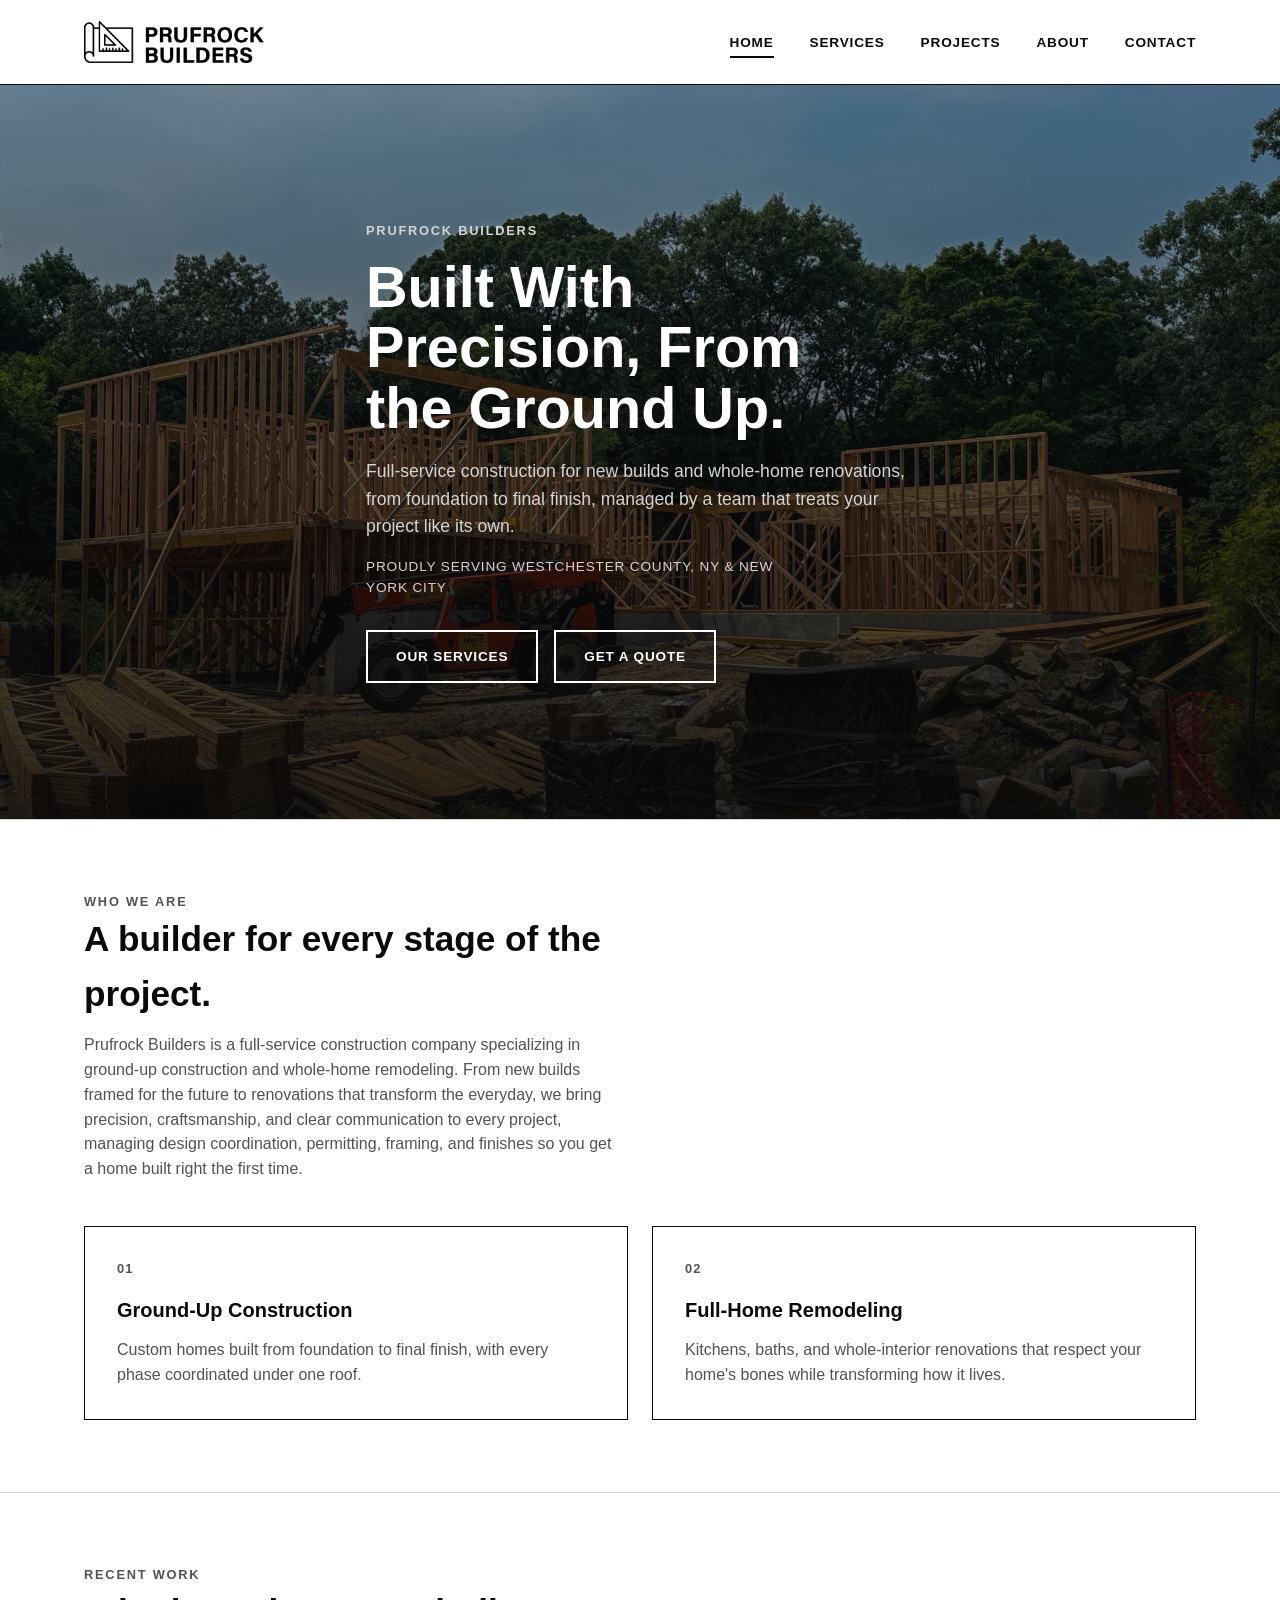
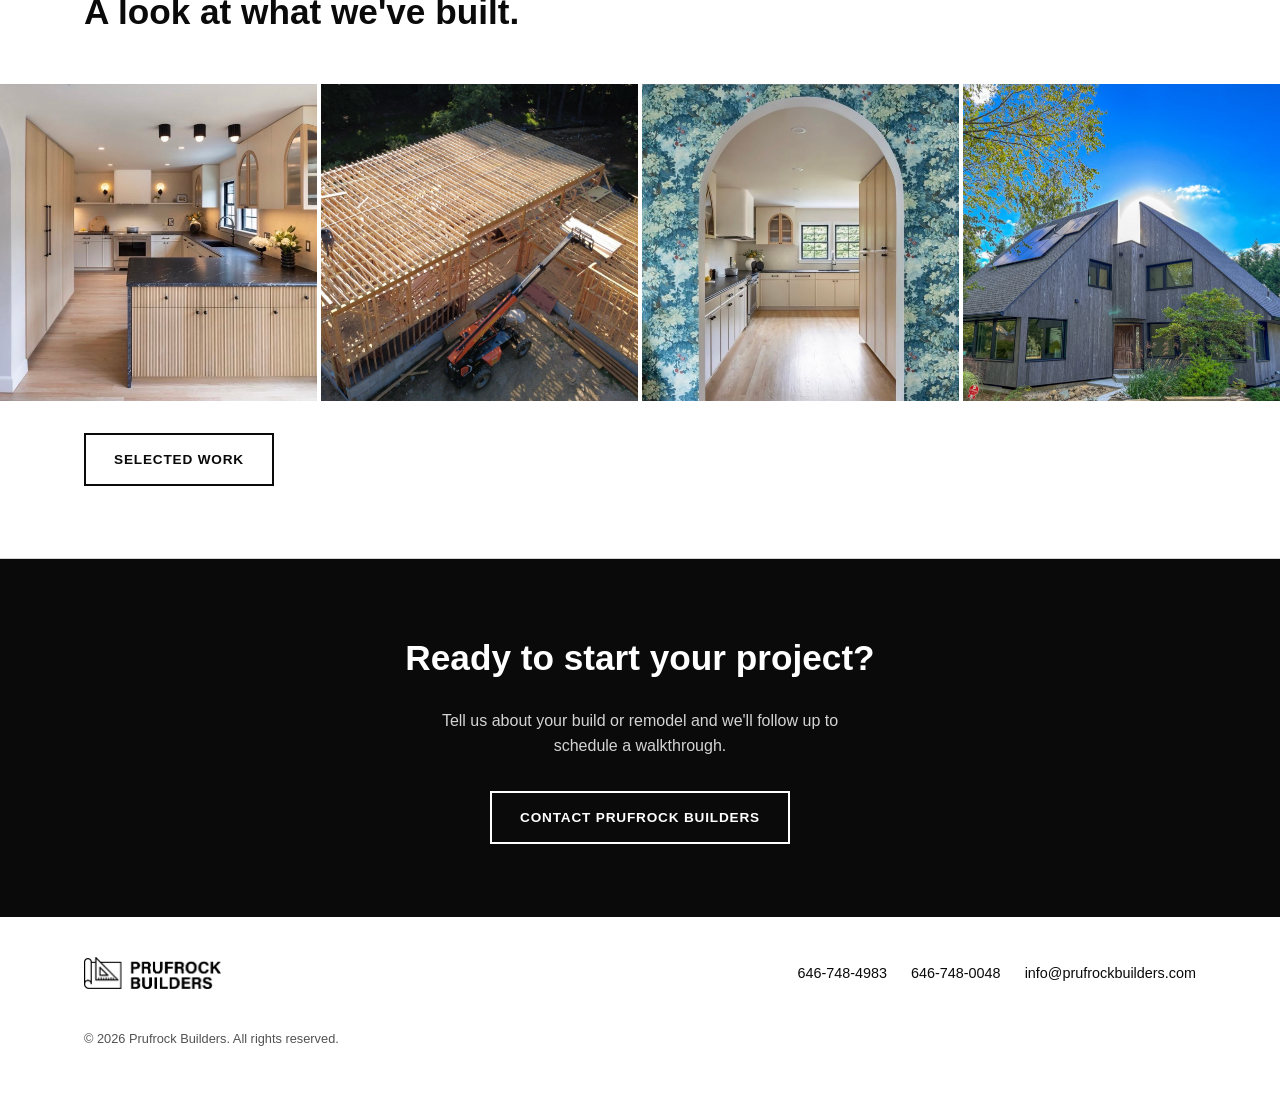
==== index.html @ c04d074b "Add Instagram profile to structured data sameAs" ====
<!DOCTYPE html>
<html lang="en">
<head>
<meta charset="UTF-8" />
<meta name="viewport" content="width=device-width, initial-scale=1.0" />
<title>Prufrock Builders | Custom Home Builder &amp; Remodeler in Westchester, NY</title>
<meta name="description" content="Prufrock Builders is a full-service construction company serving Westchester County, NY and New York City, specializing in ground-up construction and whole-home remodeling." />
<link rel="canonical" href="https://prufrockbuilders.com/" />
<meta property="og:type" content="website" />
<meta property="og:site_name" content="Prufrock Builders" />
<meta property="og:title" content="Prufrock Builders | Custom Home Builder &amp; Remodeler in Westchester, NY" />
<meta property="og:description" content="Full-service construction serving Westchester County, NY and New York City: ground-up builds and whole-home remodeling." />
<meta property="og:url" content="https://prufrockbuilders.com/" />
<meta property="og:image" content="https://prufrockbuilders.com/images/og-share-image.jpg" />
<meta property="og:image:width" content="1200" />
<meta property="og:image:height" content="630" />
<meta name="twitter:card" content="summary_large_image" />
<meta name="twitter:title" content="Prufrock Builders | Custom Home Builder &amp; Remodeler in Westchester, NY" />
<meta name="twitter:description" content="Full-service construction serving Westchester County, NY and New York City: ground-up builds and whole-home remodeling." />
<meta name="twitter:image" content="https://prufrockbuilders.com/images/og-share-image.jpg" />
<meta name="theme-color" content="#0a0a0a" />
<link rel="icon" type="image/png" href="images/favicon-32.png" />
<link rel="apple-touch-icon" href="images/apple-touch-icon.png" />
<link rel="stylesheet" href="css/styles.css" />
<script type="application/ld+json">
{
  "@context": "https://schema.org",
  "@type": "GeneralContractor",
  "name": "Prufrock Builders",
  "url": "https://prufrockbuilders.com/",
  "logo": "https://prufrockbuilders.com/images/logo.png",
  "image": "https://prufrockbuilders.com/images/og-share-image.jpg",
  "description": "Full-service construction company specializing in ground-up construction and whole-home remodeling.",
  "telephone": ["+1-646-748-4983", "+1-646-748-0048"],
  "email": "info@prufrockbuilders.com",
  "areaServed": [
    { "@type": "AdministrativeArea", "name": "Westchester County, NY" },
    { "@type": "City", "name": "New York City, NY" }
  ],
  "priceRange": "$$$",
  "sameAs": [
    "https://share.google/Et9ab2BypZ0layg5s",
    "https://share.google/Ufjrz8kw15ekmG0tK",
    "https://www.instagram.com/prufrockbuilders/"
  ]
}
</script>
</head>
<body>

<header class="site-header">
  <div class="wrap">
    <a class="brand" href="index.html">
      <img src="images/logo.png" alt="Prufrock Builders logo" />
    </a>
    <button class="nav-toggle" aria-label="Toggle navigation" aria-expanded="false">
      <span></span><span></span><span></span>
    </button>
    <nav class="main-nav">
      <ul>
        <li><a href="index.html" aria-current="page">Home</a></li>
        <li><a href="services.html">Services</a></li>
        <li><a href="projects.html">Projects</a></li>
        <li><a href="about.html">About</a></li>
        <li><a href="contact.html">Contact</a></li>
      </ul>
    </nav>
  </div>
</header>

<section class="hero">
  <div class="wrap">
    <p class="eyebrow">Prufrock Builders</p>
    <h1>Built With Precision, From the Ground Up.</h1>
    <p>Full-service construction for new builds and whole-home renovations, from foundation to final finish, managed by a team that treats your project like its own.</p>
    <p style="font-size: 0.85rem; text-transform: uppercase; letter-spacing: 0.06em; color: var(--gray-300); margin: -16px 0 32px;">Proudly Serving Westchester County, NY &amp; New York City</p>
    <div class="btn-row">
      <a class="btn btn-secondary" href="services.html">Our Services</a>
      <a class="btn btn-secondary" href="contact.html">Get a Quote</a>
    </div>
  </div>
</section>

<section>
  <div class="wrap">
    <div class="section-head">
      <p class="eyebrow">Who We Are</p>
      <h2>A builder for every stage of the project.</h2>
      <p>Prufrock Builders is a full-service construction company specializing in ground-up construction and whole-home remodeling. From new builds framed for the future to renovations that transform the everyday, we bring precision, craftsmanship, and clear communication to every project, managing design coordination, permitting, framing, and finishes so you get a home built right the first time.</p>
    </div>
    <div class="grid grid-2">
      <div class="card">
        <span class="num">01</span>
        <h3>Ground-Up Construction</h3>
        <p>Custom homes built from foundation to final finish, with every phase coordinated under one roof.</p>
      </div>
      <div class="card">
        <span class="num">02</span>
        <h3>Full-Home Remodeling</h3>
        <p>Kitchens, baths, and whole-interior renovations that respect your home's bones while transforming how it lives.</p>
      </div>
    </div>
  </div>
</section>

<section>
  <div class="wrap">
    <div class="section-head">
      <p class="eyebrow">Recent Work</p>
      <h2>A look at what we've built.</h2>
    </div>
  </div>
  <div class="strip">
    <div class="gallery-item">
      <img src="images/kitchen-island.jpg" alt="Remodeled kitchen with reeded wood island and black soapstone counters" loading="lazy" />
    </div>
    <div class="gallery-item">
      <img src="images/framing-truss-system.jpg" alt="Aerial view of roof framing and truss system under construction" loading="lazy" />
    </div>
    <div class="gallery-item">
      <img src="images/kitchen-archway.jpg" alt="Arched wallpapered entry into remodeled kitchen" loading="lazy" />
    </div>
    <div class="gallery-item">
      <img src="images/exterior-finished-weathered.jpg" alt="Finished custom home with weathered Accoya wood cladding and solar roof" loading="lazy" />
    </div>
  </div>
  <div class="wrap" style="margin-top: 32px;">
    <a class="btn btn-secondary" href="projects.html">Selected Work</a>
  </div>
</section>

<section class="cta-band">
  <div class="wrap">
    <h2>Ready to start your project?</h2>
    <p style="color: var(--gray-300); max-width: 50ch; margin: 0 auto 32px;">Tell us about your build or remodel and we'll follow up to schedule a walkthrough.</p>
    <a class="btn btn-secondary" href="contact.html">Contact Prufrock Builders</a>
  </div>
</section>

<footer class="site-footer">
  <div class="wrap">
    <a class="brand" href="index.html">
      <img src="images/logo.png" alt="Prufrock Builders logo" />
    </a>
    <ul class="footer-links">
      <li><a href="tel:6467484983">646-748-4983</a></li>
      <li><a href="tel:6467480048">646-748-0048</a></li>
      <li><a href="mailto:info@prufrockbuilders.com">info@prufrockbuilders.com</a></li>
    </ul>
    <p class="copyright">&copy; 2026 Prufrock Builders. All rights reserved.</p>
  </div>
</footer>

<script src="js/main.js"></script>
</body>
</html>
---- css/styles.css ----
/* Prufrock Builders shared styles */

:root {
  --black: #0a0a0a;
  --white: #ffffff;
  --gray-100: #f5f5f5;
  --gray-300: #d4d4d4;
  --gray-600: #525252;
  --gray-800: #1f1f1f;
  --max-width: 1160px;
  --gap: 24px;
}

* {
  box-sizing: border-box;
}

html {
  scroll-behavior: smooth;
}

body {
  margin: 0;
  font-family: "Helvetica Neue", Arial, sans-serif;
  color: var(--black);
  background: var(--white);
  line-height: 1.55;
  -webkit-font-smoothing: antialiased;
}

img {
  max-width: 100%;
  display: block;
}

a {
  color: inherit;
}

.wrap {
  max-width: var(--max-width);
  margin: 0 auto;
  padding: 0 24px;
}

/* ---------- Header / Nav ---------- */

.site-header {
  position: sticky;
  top: 0;
  z-index: 100;
  background: var(--white);
  border-bottom: 1px solid var(--black);
}

.site-header .wrap {
  display: flex;
  align-items: center;
  justify-content: space-between;
  height: 84px;
}

.brand {
  display: flex;
  align-items: center;
  gap: 12px;
  text-decoration: none;
  font-weight: 800;
  letter-spacing: 0.02em;
  font-size: 1.15rem;
  text-transform: uppercase;
}

.brand img {
  height: 42px;
  width: auto;
}

.nav-toggle {
  display: none;
  background: none;
  border: 2px solid var(--black);
  width: 44px;
  height: 44px;
  cursor: pointer;
  flex-direction: column;
  justify-content: center;
  align-items: center;
  gap: 5px;
}

.nav-toggle span {
  display: block;
  width: 22px;
  height: 2px;
  background: var(--black);
}

.main-nav ul {
  display: flex;
  gap: 36px;
  list-style: none;
  margin: 0;
  padding: 0;
}

.main-nav a {
  text-decoration: none;
  font-weight: 600;
  text-transform: uppercase;
  font-size: 0.85rem;
  letter-spacing: 0.06em;
  padding: 6px 0;
  border-bottom: 2px solid transparent;
  transition: border-color 0.15s ease;
}

.main-nav a:hover,
.main-nav a[aria-current="page"] {
  border-bottom-color: var(--black);
}

@media (max-width: 780px) {
  .nav-toggle {
    display: flex;
  }
  .main-nav {
    position: absolute;
    top: 84px;
    left: 0;
    right: 0;
    background: var(--white);
    border-bottom: 1px solid var(--black);
    max-height: 0;
    overflow: hidden;
    transition: max-height 0.25s ease;
  }
  .main-nav.open {
    max-height: 320px;
  }
  .main-nav ul {
    flex-direction: column;
    gap: 0;
    padding: 8px 24px 20px;
  }
  .main-nav li {
    border-top: 1px solid var(--gray-300);
  }
  .main-nav a {
    display: block;
    padding: 14px 0;
  }
}

/* ---------- Buttons ---------- */

.btn {
  display: inline-block;
  padding: 14px 28px;
  border: 2px solid var(--black);
  text-decoration: none;
  font-weight: 700;
  text-transform: uppercase;
  font-size: 0.85rem;
  letter-spacing: 0.06em;
  transition: background 0.15s ease, color 0.15s ease;
}

.btn-primary {
  background: var(--black);
  color: var(--white);
}

.btn-primary:hover {
  background: var(--gray-800);
}

.btn-secondary {
  background: transparent;
  color: var(--black);
}

.btn-secondary:hover {
  background: var(--black);
  color: var(--white);
}

.btn-row {
  display: flex;
  gap: 16px;
  flex-wrap: wrap;
}

/* ---------- Hero ---------- */

.hero {
  position: relative;
  min-height: 78vh;
  display: flex;
  align-items: flex-end;
  background: var(--black) url("../images/ground-up-construction-framing.jpg") center 75% / cover no-repeat;
}

.hero::before {
  content: "";
  position: absolute;
  inset: 0;
  background: linear-gradient(180deg, rgba(10,10,10,0.35) 0%, rgba(10,10,10,0.85) 100%);
}

.hero .wrap {
  position: relative;
  color: var(--white);
  padding-bottom: 64px;
  padding-top: 64px;
}

.hero .btn-secondary {
  border-color: var(--white);
  color: var(--white);
}

.hero .btn-secondary:hover {
  background: var(--white);
  color: var(--black);
}

.hero .eyebrow {
  text-transform: uppercase;
  letter-spacing: 0.14em;
  font-size: 0.8rem;
  font-weight: 700;
  color: var(--gray-300);
  margin: 0 0 16px;
}

.hero h1 {
  font-size: clamp(2.2rem, 5vw, 3.6rem);
  line-height: 1.05;
  margin: 0 0 20px;
  max-width: 16ch;
}

.hero p {
  max-width: 56ch;
  font-size: 1.1rem;
  color: var(--gray-300);
  margin: 0 0 32px;
}

/* ---------- Page header (non-home pages) ---------- */

.page-header {
  background: var(--black);
  color: var(--white);
  padding: 72px 0 48px;
}

.page-header .eyebrow {
  text-transform: uppercase;
  letter-spacing: 0.14em;
  font-size: 0.8rem;
  font-weight: 700;
  color: var(--gray-300);
  margin: 0 0 12px;
}

.page-header h1 {
  margin: 0 0 12px;
  font-size: clamp(2rem, 4vw, 2.8rem);
}

.page-header p {
  max-width: 60ch;
  color: var(--gray-300);
  margin: 0;
}

/* ---------- Sections ---------- */

section {
  padding: 72px 0;
}

section + section {
  border-top: 1px solid var(--gray-300);
}

.section-head {
  max-width: 60ch;
  margin: 0 0 44px;
}

.eyebrow {
  text-transform: uppercase;
  letter-spacing: 0.14em;
  font-size: 0.8rem;
  font-weight: 700;
  color: var(--gray-600);
  margin: 0 0 12px;
}

h2 {
  font-size: clamp(1.6rem, 3vw, 2.2rem);
  margin: 0 0 12px;
}

.section-head p {
  color: var(--gray-600);
  margin: 0;
}

/* ---------- Grids / Cards ---------- */

.grid {
  display: grid;
  gap: var(--gap);
}

.grid-2 {
  grid-template-columns: repeat(2, 1fr);
}

.grid-3 {
  grid-template-columns: repeat(3, 1fr);
}

@media (max-width: 780px) {
  .grid-2,
  .grid-3 {
    grid-template-columns: 1fr;
  }
}

.card {
  border: 1px solid var(--black);
  padding: 32px;
}

.card .num {
  font-size: 0.8rem;
  font-weight: 700;
  letter-spacing: 0.08em;
  color: var(--gray-600);
  margin-bottom: 16px;
  display: block;
}

.card h3 {
  margin: 0 0 12px;
  font-size: 1.25rem;
}

.card p {
  margin: 0;
  color: var(--gray-600);
}

/* ---------- Gallery ---------- */

.gallery-item {
  position: relative;
  overflow: hidden;
  aspect-ratio: 4 / 3;
  background: var(--gray-100);
}

.gallery-item img,
.gallery-item video {
  width: 100%;
  height: 100%;
  object-fit: cover;
}

.gallery-item .caption {
  position: absolute;
  left: 0;
  right: 0;
  bottom: 0;
  margin: 0;
  height: 44px;
  display: flex;
  align-items: center;
  padding: 0 16px;
  background: linear-gradient(0deg, rgba(10,10,10,0.85), transparent);
  color: var(--white);
  font-size: 0.85rem;
  font-weight: 600;
  white-space: nowrap;
  overflow: hidden;
  text-overflow: ellipsis;
}

/* ---------- Strip (home featured photos) ---------- */

.strip {
  display: grid;
  grid-template-columns: repeat(4, 1fr);
  gap: 4px;
}

.strip .gallery-item {
  aspect-ratio: 1 / 1;
}

@media (max-width: 780px) {
  .strip {
    grid-template-columns: repeat(2, 1fr);
  }
}

/* ---------- Process list (about) ---------- */

.process {
  list-style: none;
  margin: 0;
  padding: 0;
  counter-reset: step;
}

.process li {
  counter-increment: step;
  display: flex;
  gap: 24px;
  padding: 28px 0;
  border-top: 1px solid var(--gray-300);
}

.process li::before {
  content: counter(step, decimal-leading-zero);
  font-weight: 800;
  font-size: 1.4rem;
  color: var(--gray-300);
  flex-shrink: 0;
  width: 60px;
}

.process h3 {
  margin: 0 0 6px;
}

.process p {
  margin: 0;
  color: var(--gray-600);
}

/* ---------- Contact ---------- */

.contact-grid {
  display: grid;
  grid-template-columns: 1fr 1fr;
  gap: 48px;
}

@media (max-width: 780px) {
  .contact-grid {
    grid-template-columns: 1fr;
  }
}

.contact-info dt {
  text-transform: uppercase;
  font-size: 0.8rem;
  font-weight: 700;
  letter-spacing: 0.06em;
  color: var(--gray-600);
  margin-top: 28px;
}

.contact-info dt:first-child {
  margin-top: 0;
}

.contact-info dd {
  margin: 6px 0 0;
  font-size: 1.15rem;
}

form.contact-form {
  display: grid;
  gap: 18px;
}

.contact-form label {
  display: block;
  font-size: 0.8rem;
  font-weight: 700;
  text-transform: uppercase;
  letter-spacing: 0.06em;
  margin-bottom: 8px;
}

.contact-form input,
.contact-form textarea {
  width: 100%;
  padding: 12px 14px;
  border: 1px solid var(--black);
  font-family: inherit;
  font-size: 1rem;
  background: var(--white);
}

.contact-form textarea {
  resize: vertical;
  min-height: 120px;
}

/* ---------- Feature (photo + copy split) ---------- */

.feature {
  padding: 0;
}

.feature-grid {
  display: grid;
  grid-template-columns: 1fr 1fr;
  align-items: stretch;
  gap: 0;
  padding: 0;
  max-width: none;
}

.feature-media {
  min-height: 420px;
  background: var(--gray-100);
}

.feature-media img {
  width: 100%;
  height: 100%;
  object-fit: cover;
}

.feature-copy {
  display: flex;
  flex-direction: column;
  justify-content: center;
  padding: 72px 64px;
}

.feature-copy h2 {
  margin: 0 0 20px;
}

.feature-copy p {
  color: var(--gray-600);
  margin: 0 0 16px;
}

.feature-copy p:last-child {
  margin-bottom: 0;
}

@media (max-width: 780px) {
  .feature-grid {
    grid-template-columns: 1fr;
  }
  .feature-media {
    min-height: 280px;
  }
  .feature-copy {
    padding: 48px 24px;
  }
}

/* ---------- CTA band ---------- */

.cta-band {
  background: var(--black);
  color: var(--white);
  text-align: center;
}

.cta-band h2 {
  margin: 0 0 24px;
}

.cta-band .btn-secondary {
  border-color: var(--white);
  color: var(--white);
}

.cta-band .btn-secondary:hover {
  background: var(--white);
  color: var(--black);
}

/* ---------- Footer ---------- */

.site-footer {
  background: var(--white);
  border-top: 1px solid var(--black);
  padding: 40px 0;
}

.site-footer .wrap {
  display: flex;
  justify-content: space-between;
  align-items: center;
  flex-wrap: wrap;
  gap: 16px;
}

.site-footer .brand img {
  height: 32px;
}

.footer-links {
  display: flex;
  gap: 24px;
  list-style: none;
  padding: 0;
  margin: 0;
  font-size: 0.9rem;
}

.footer-links a {
  text-decoration: none;
}

.footer-links a:hover {
  text-decoration: underline;
}

.copyright {
  font-size: 0.8rem;
  color: var(--gray-600);
  width: 100%;
  margin-top: 24px;
}
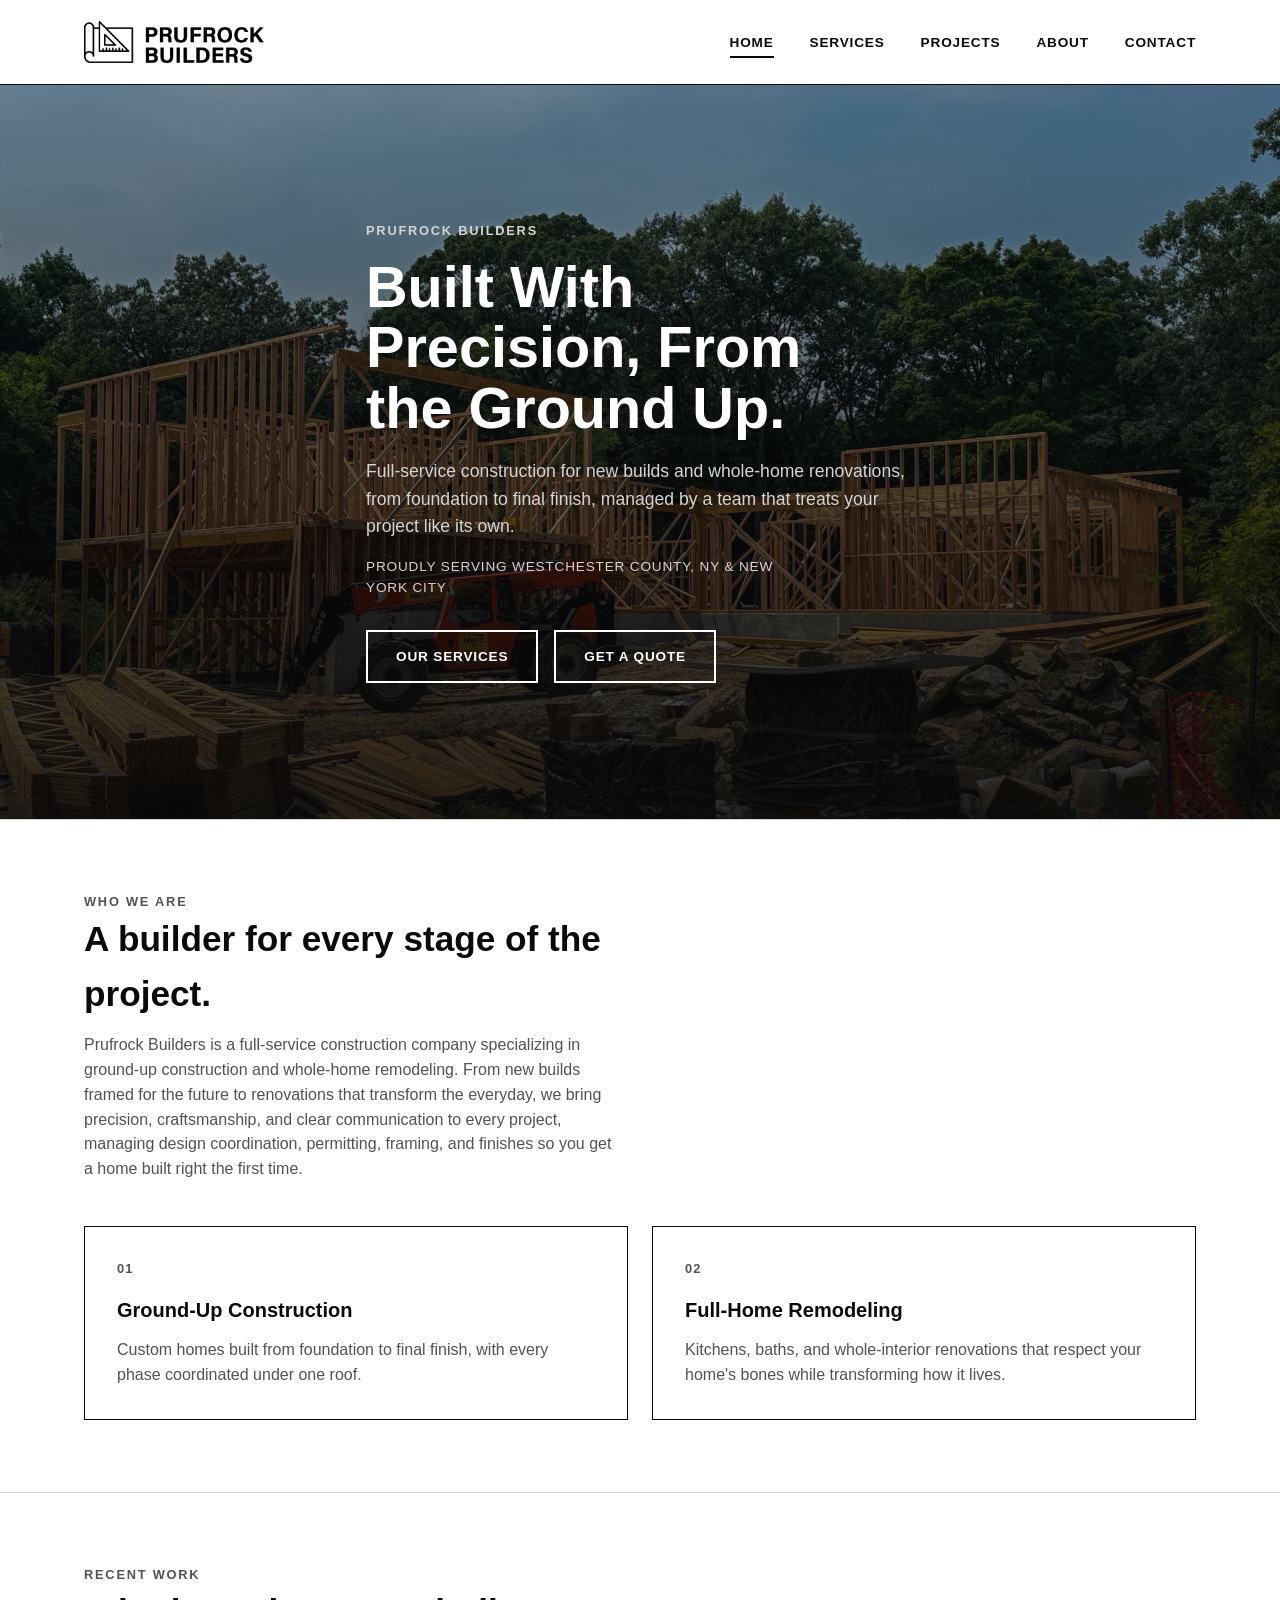
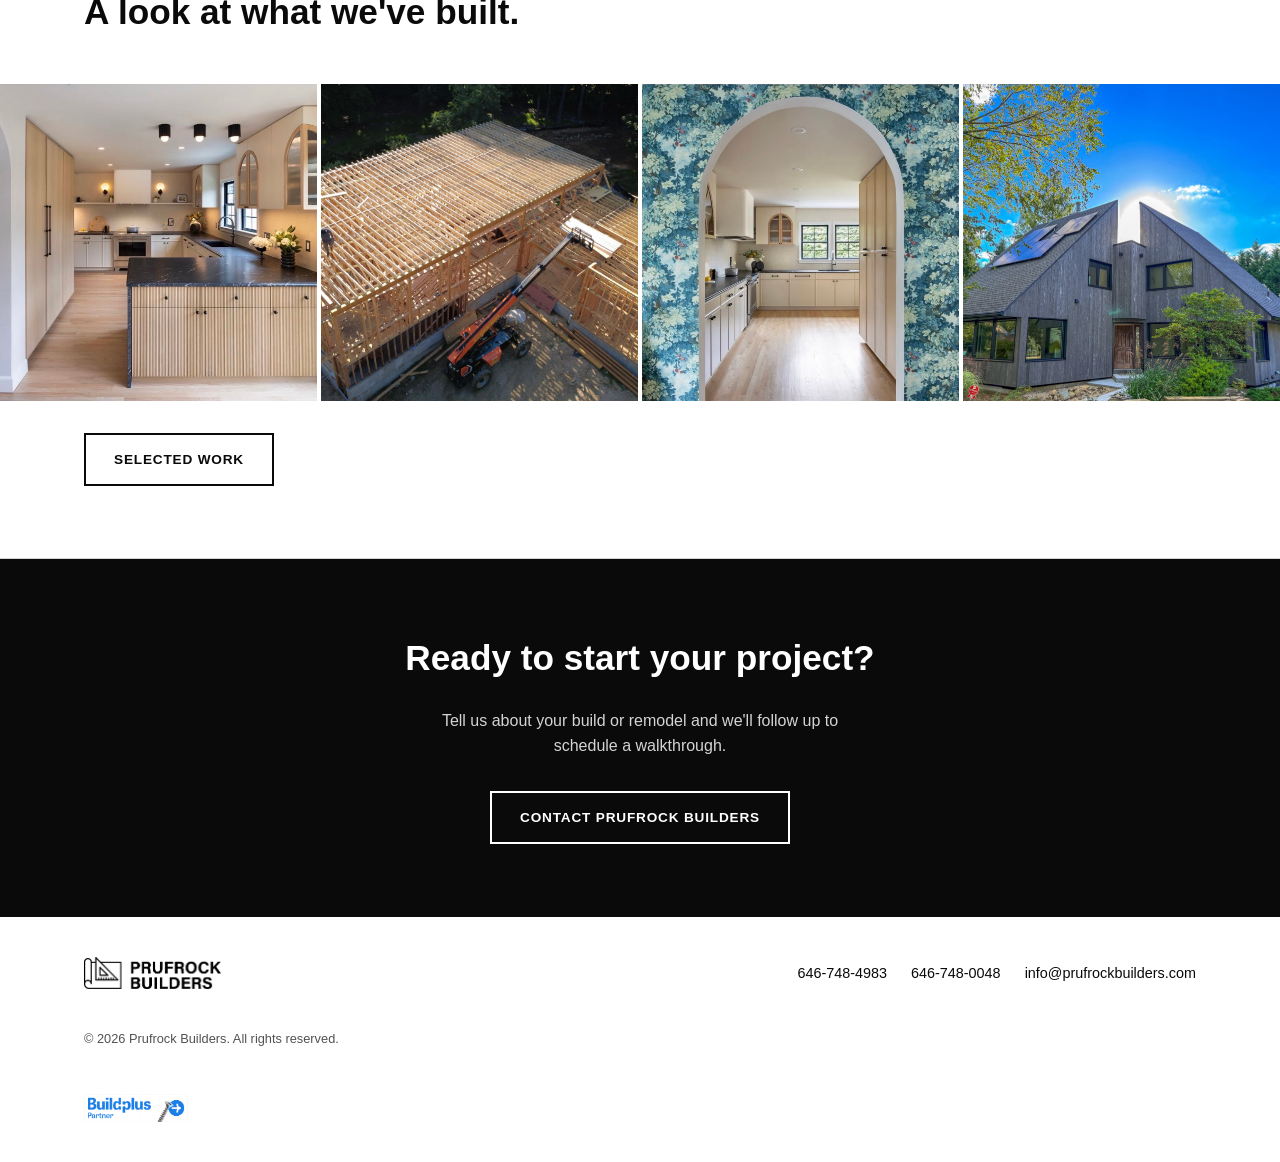
==== commit 07240562: "Add Buildplus Partner badge to site footer - Small clickable badge linking to buildplus.com, added t" ====
--- a/index.html
+++ b/index.html
@@ -148,6 +148,9 @@
       <li><a href="mailto:info@prufrockbuilders.com">info@prufrockbuilders.com</a></li>
     </ul>
     <p class="copyright">&copy; 2026 Prufrock Builders. All rights reserved.</p>
+    <a class="partner-badge" href="https://buildplus.com" target="_blank" rel="noopener noreferrer">
+      <img src="images/buildplus-partner-badge.png" alt="Buildplus Partner" />
+    </a>
   </div>
 </footer>
 
--- a/css/styles.css
+++ b/css/styles.css
@@ -628,3 +628,19 @@
   width: 100%;
   margin-top: 24px;
 }
+
+.partner-badge {
+  display: inline-block;
+  margin-top: 16px;
+  opacity: 0.9;
+  transition: opacity 0.15s ease;
+}
+
+.partner-badge img {
+  height: 28px;
+  width: auto;
+}
+
+.partner-badge:hover {
+  opacity: 1;
+}
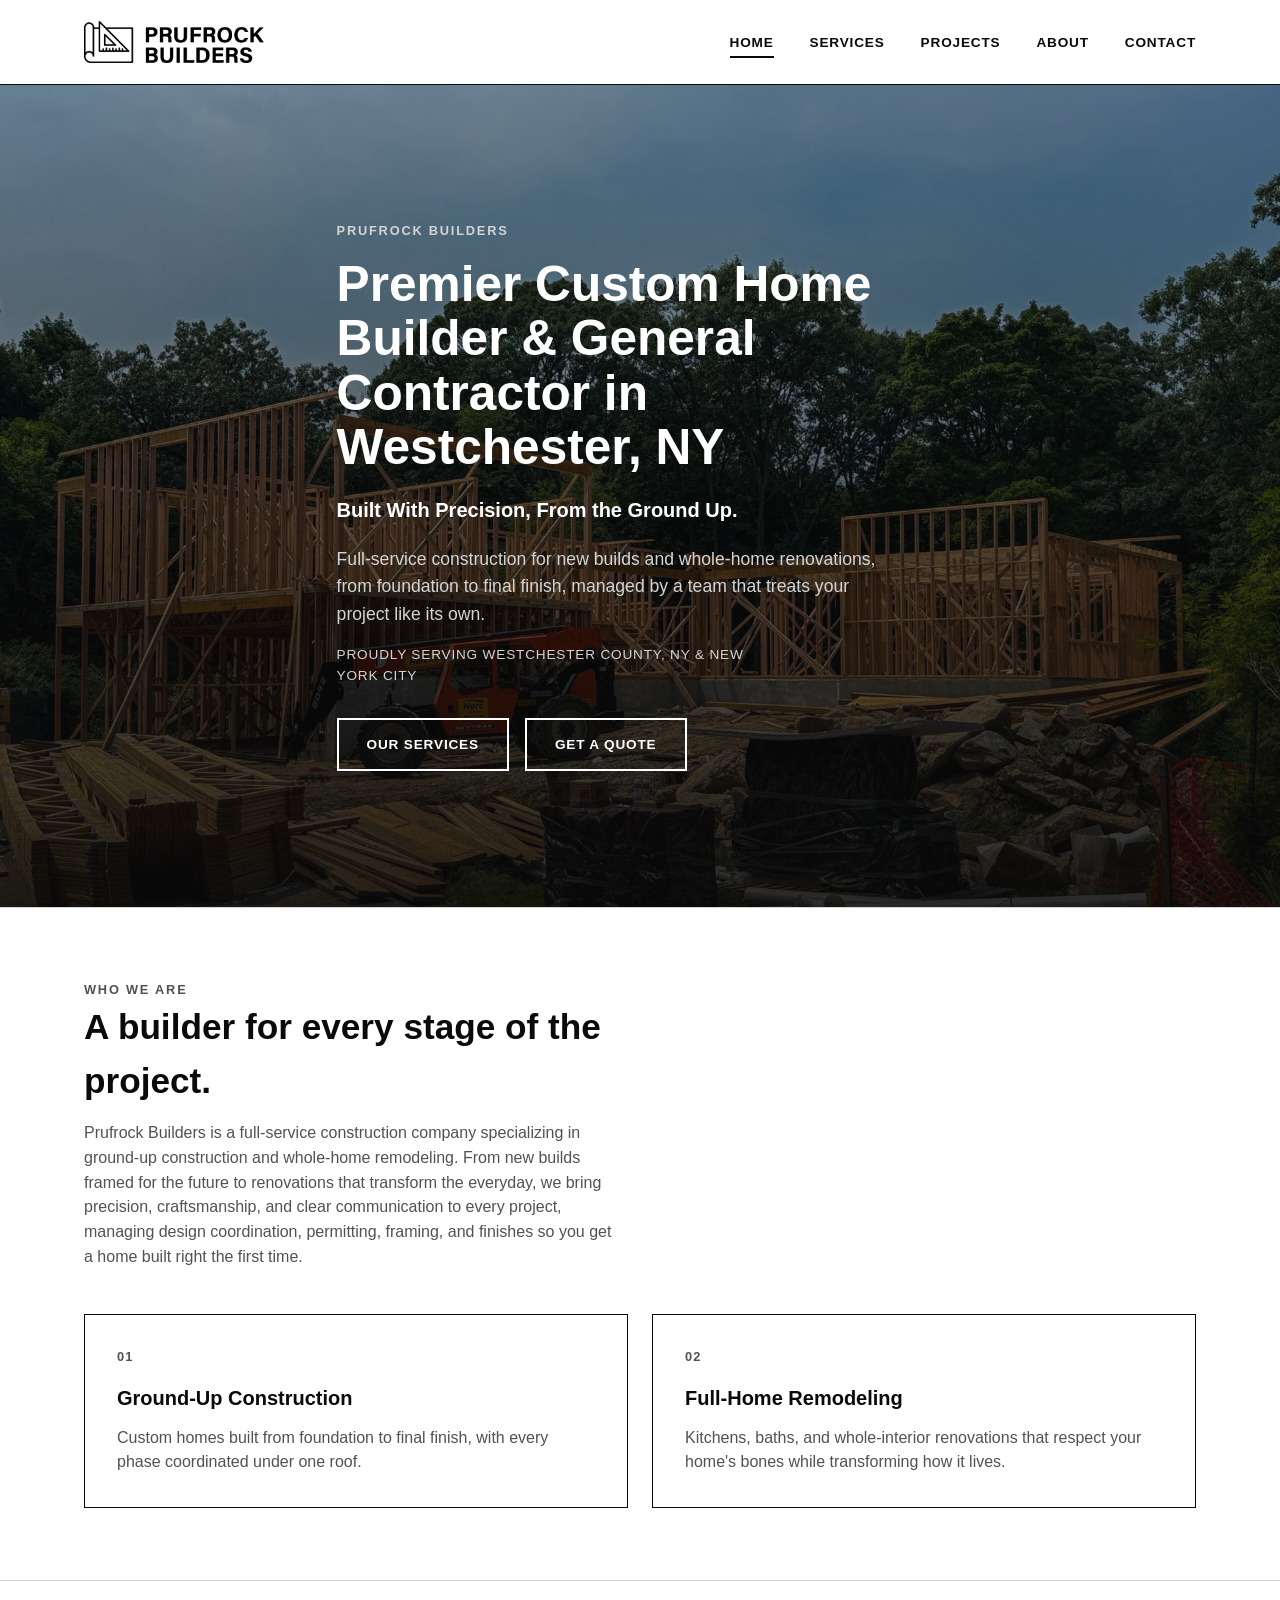
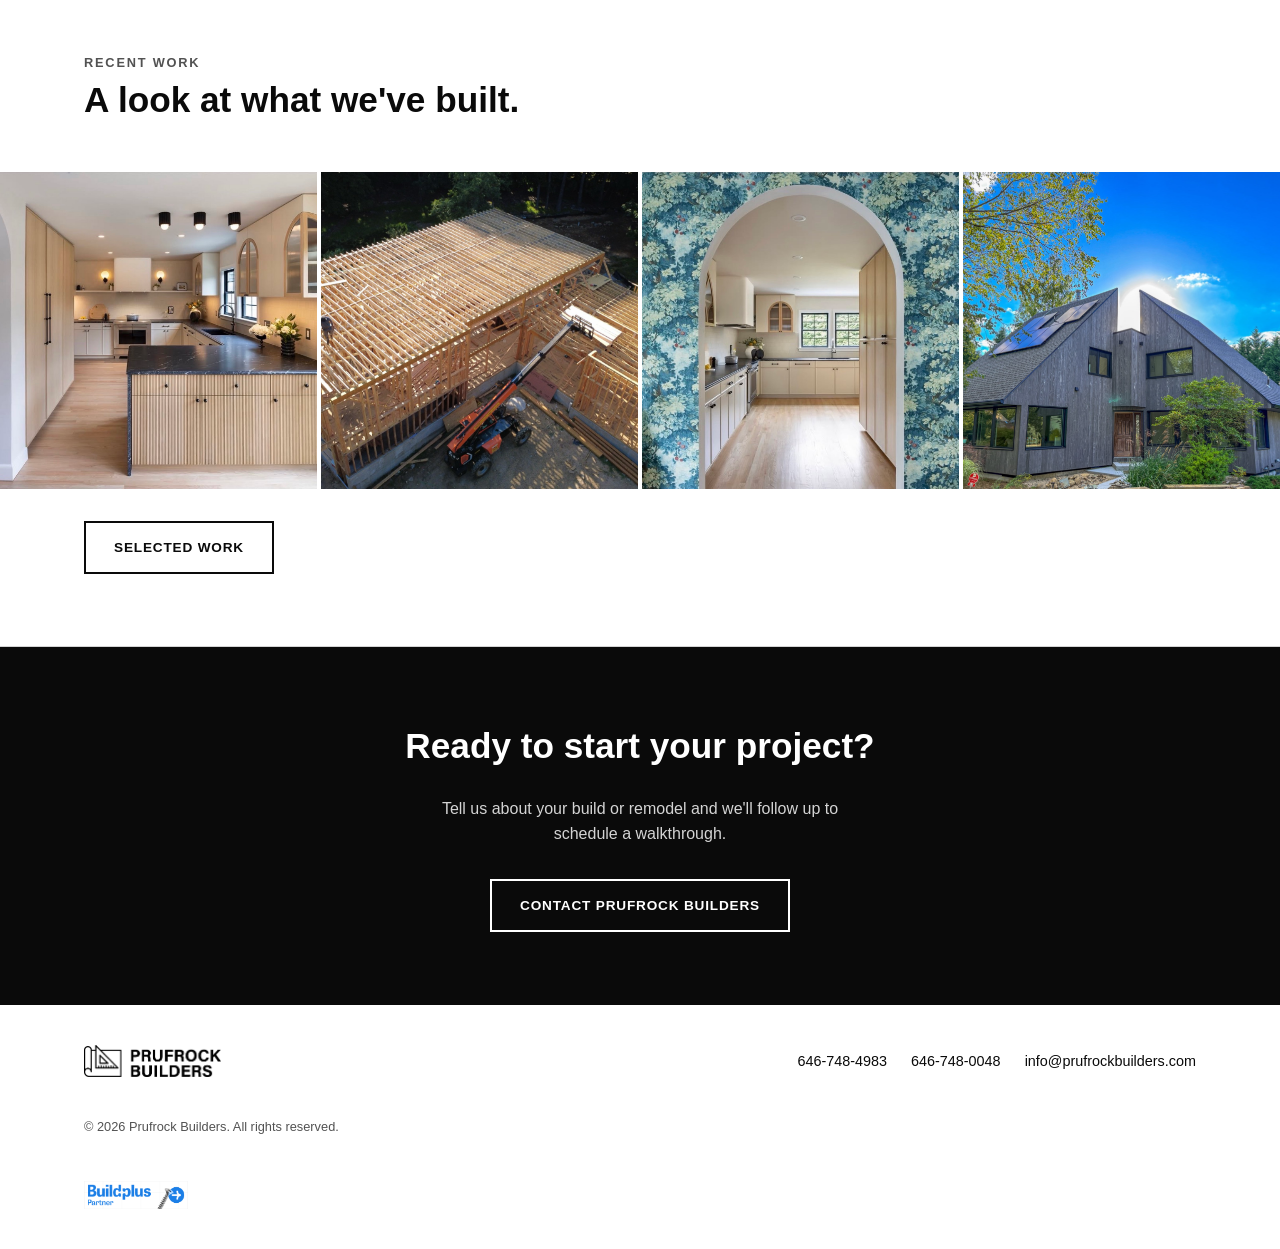
==== commit d511e25a: "Rewrite homepage H1 for local SEO - New H1: "Premier Custom Home Builder & General Contractor in Wes" ====
--- a/index.html
+++ b/index.html
@@ -71,7 +71,8 @@
 <section class="hero">
   <div class="wrap">
     <p class="eyebrow">Prufrock Builders</p>
-    <h1>Built With Precision, From the Ground Up.</h1>
+    <h1>Premier Custom Home Builder &amp; General Contractor in Westchester, NY</h1>
+    <p style="font-size: 1.25rem; font-weight: 700; color: #ffffff; margin: 0 0 20px;">Built With Precision, From the Ground Up.</p>
     <p>Full-service construction for new builds and whole-home renovations, from foundation to final finish, managed by a team that treats your project like its own.</p>
     <p style="font-size: 0.85rem; text-transform: uppercase; letter-spacing: 0.06em; color: var(--gray-300); margin: -16px 0 32px;">Proudly Serving Westchester County, NY &amp; New York City</p>
     <div class="btn-row">
@@ -148,7 +149,7 @@
       <li><a href="mailto:info@prufrockbuilders.com">info@prufrockbuilders.com</a></li>
     </ul>
     <p class="copyright">&copy; 2026 Prufrock Builders. All rights reserved.</p>
-    <a class="partner-badge" href="https://buildplus.com" target="_blank" rel="noopener noreferrer">
+    <a class="partner-badge" href="https://buildplus.app/" target="_blank" rel="noopener noreferrer">
       <img src="images/buildplus-partner-badge.png" alt="Buildplus Partner" />
     </a>
   </div>
--- a/css/styles.css
+++ b/css/styles.css
@@ -235,10 +235,10 @@
 }
 
 .hero h1 {
-  font-size: clamp(2.2rem, 5vw, 3.6rem);
-  line-height: 1.05;
+  font-size: clamp(1.9rem, 4.2vw, 3.1rem);
+  line-height: 1.1;
   margin: 0 0 20px;
-  max-width: 16ch;
+  max-width: 22ch;
 }
 
 .hero p {
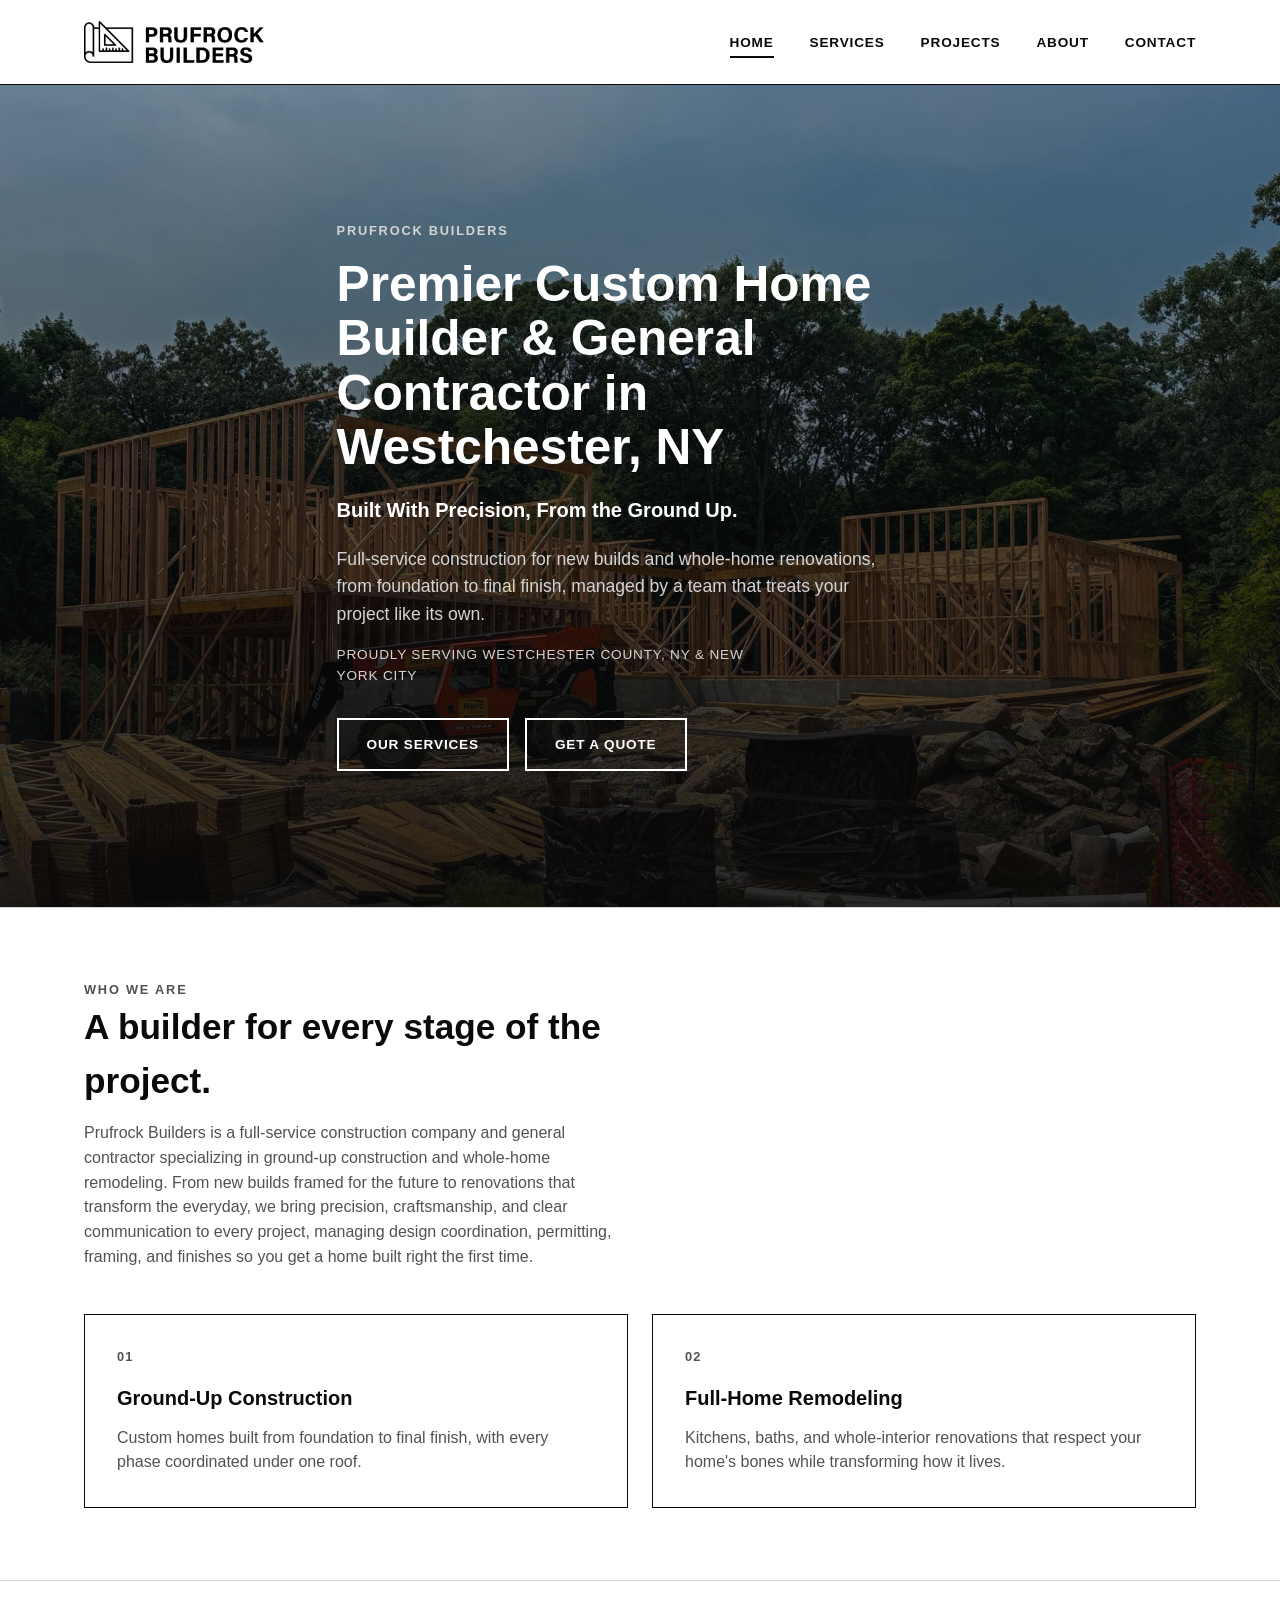
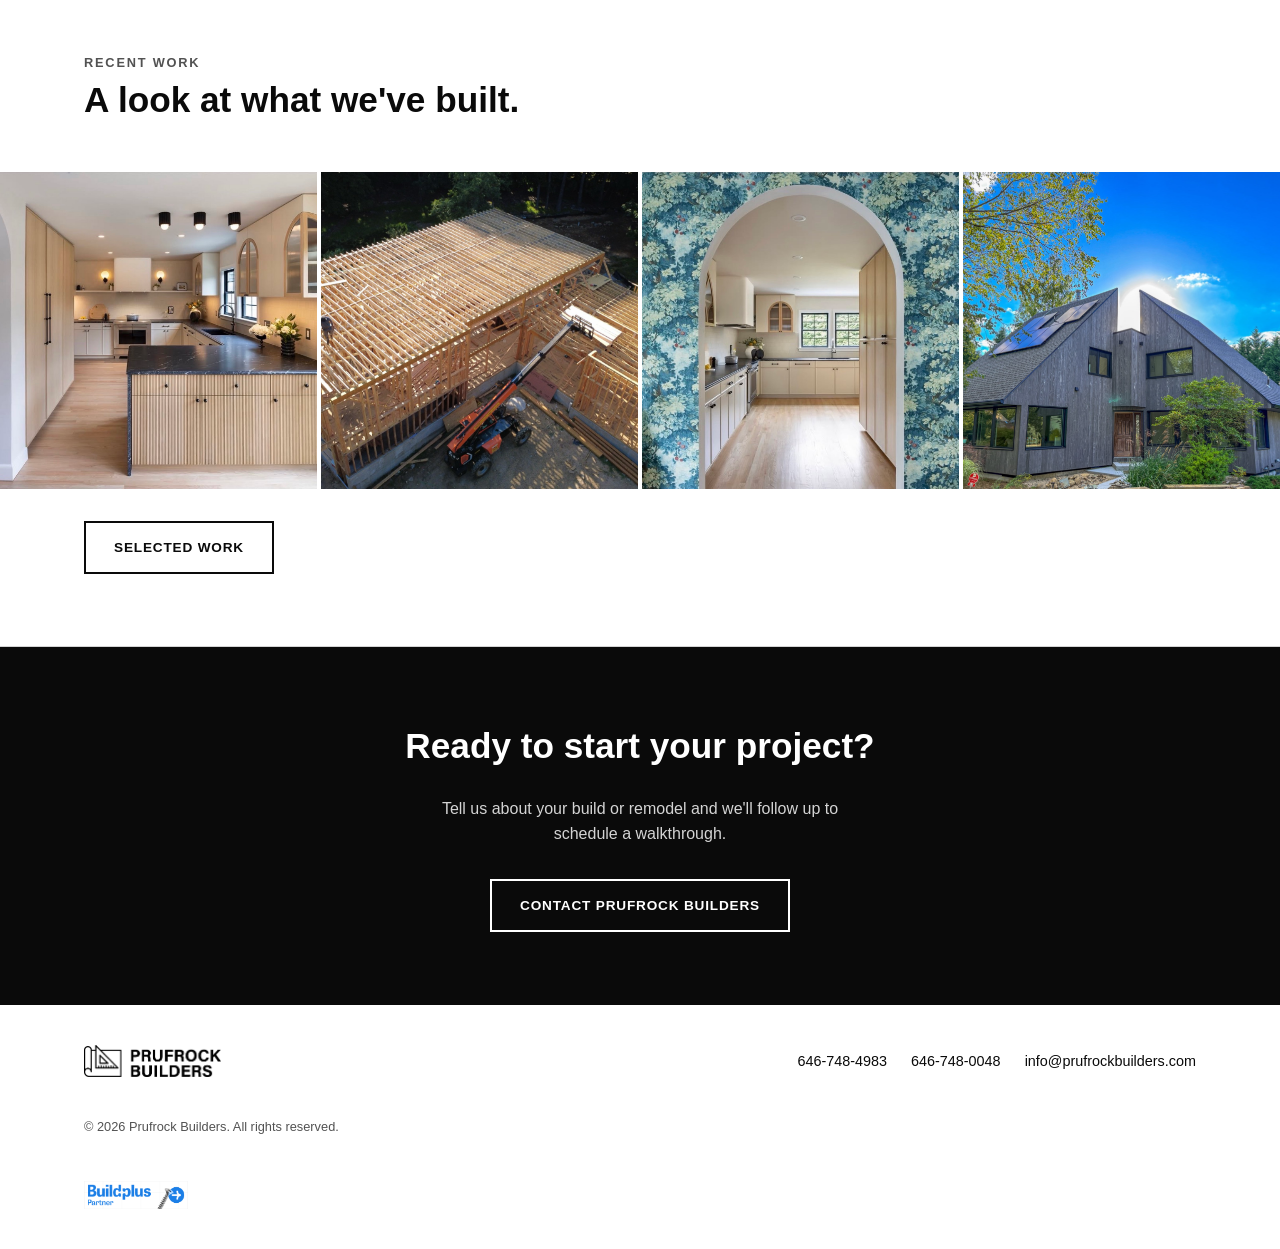
==== commit 2ec8fb16: "Rewrite Services/Projects H1s for SEO, add general contractor phrasing - Services H1 now matches its" ====
--- a/index.html
+++ b/index.html
@@ -87,7 +87,7 @@
     <div class="section-head">
       <p class="eyebrow">Who We Are</p>
       <h2>A builder for every stage of the project.</h2>
-      <p>Prufrock Builders is a full-service construction company specializing in ground-up construction and whole-home remodeling. From new builds framed for the future to renovations that transform the everyday, we bring precision, craftsmanship, and clear communication to every project, managing design coordination, permitting, framing, and finishes so you get a home built right the first time.</p>
+      <p>Prufrock Builders is a full-service construction company and general contractor specializing in ground-up construction and whole-home remodeling. From new builds framed for the future to renovations that transform the everyday, we bring precision, craftsmanship, and clear communication to every project, managing design coordination, permitting, framing, and finishes so you get a home built right the first time.</p>
     </div>
     <div class="grid grid-2">
       <div class="card">
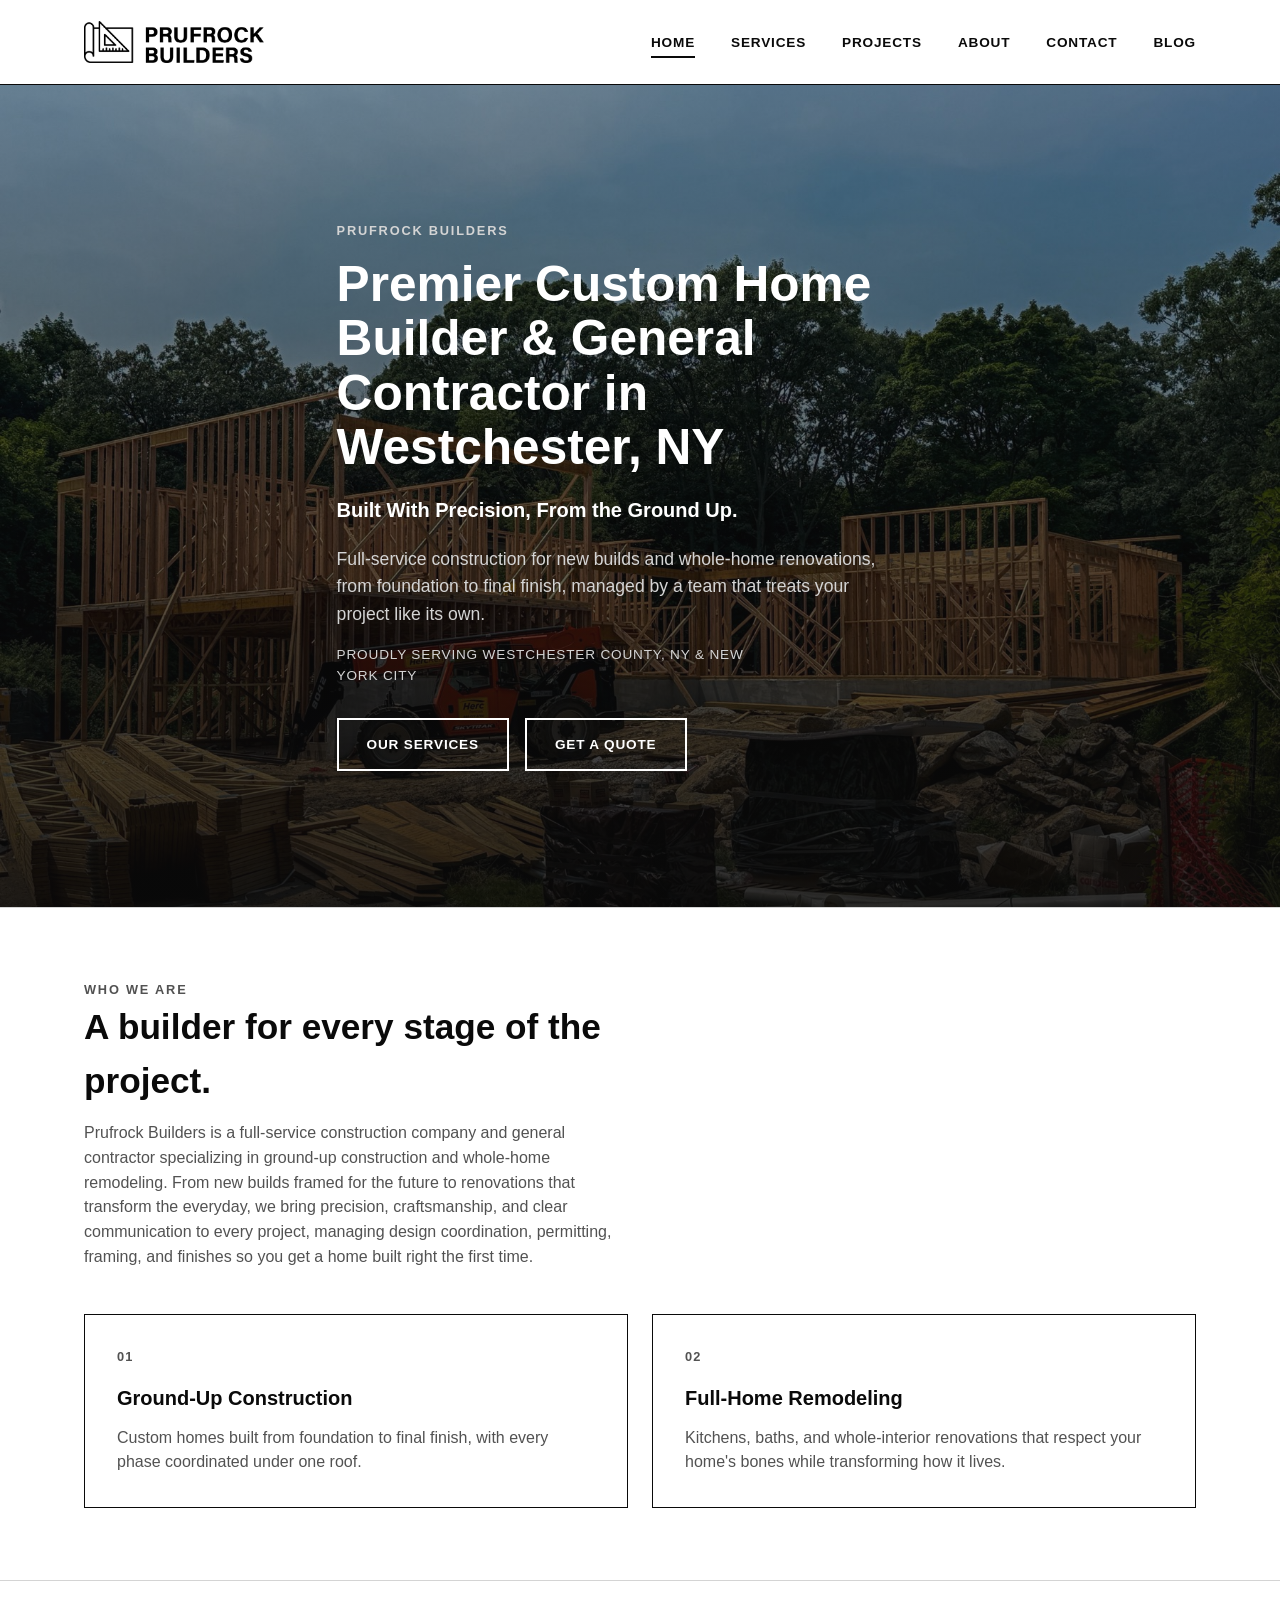
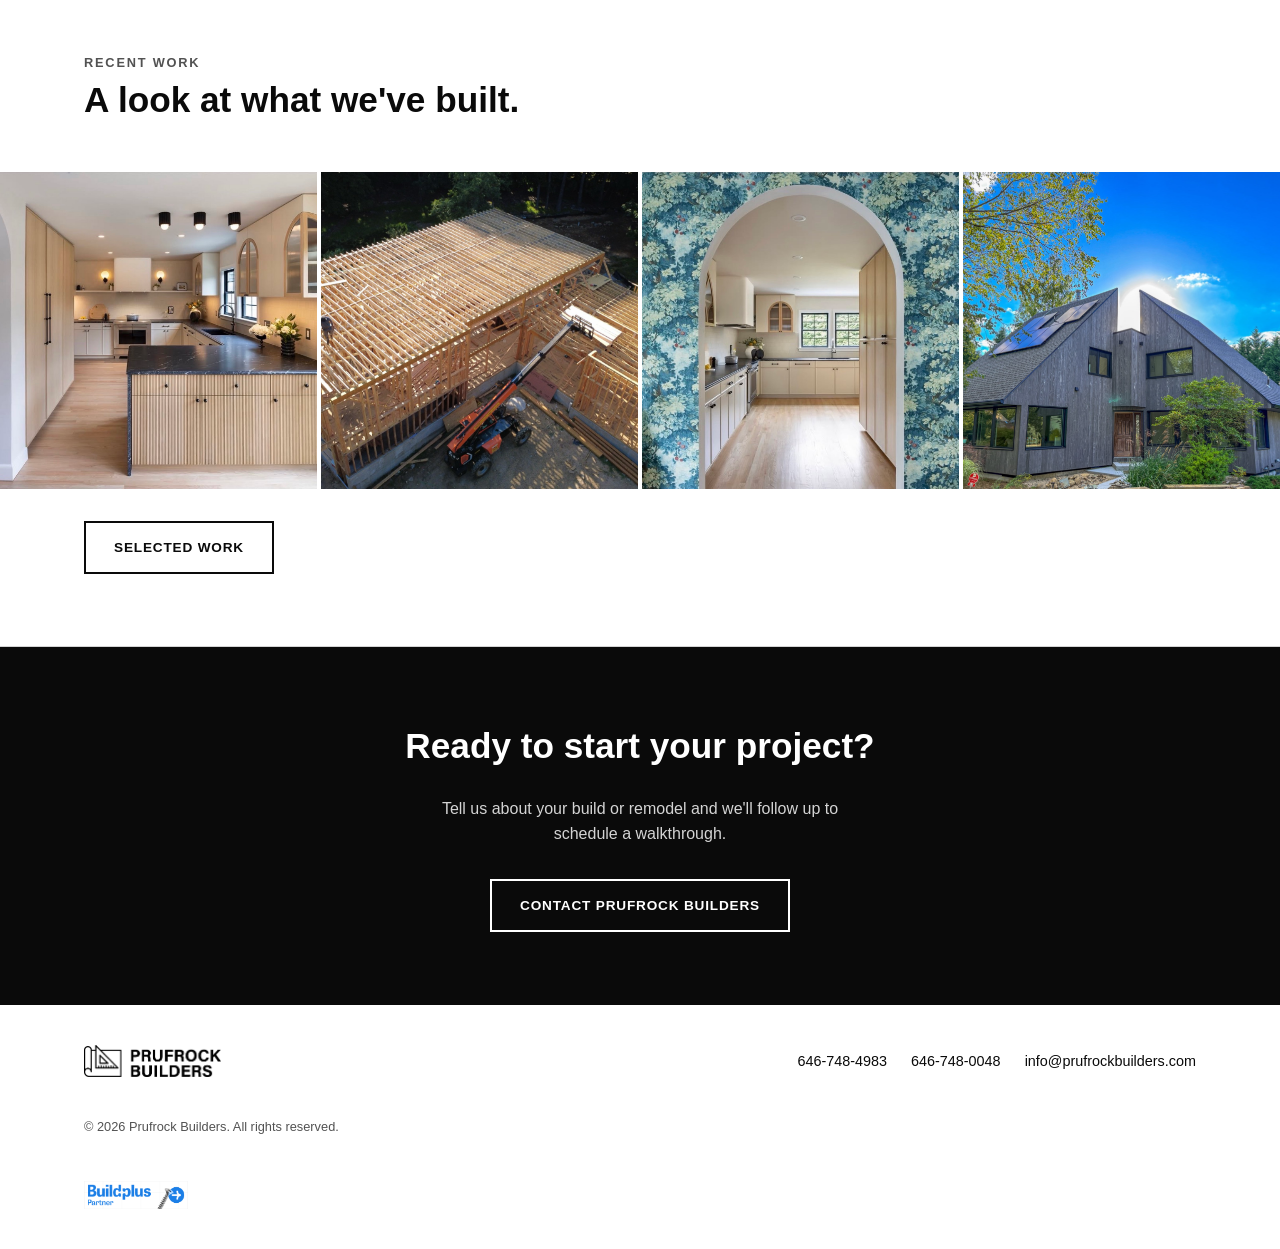
==== commit d15bc213: "Add Blog nav tab with coming soon placeholder page - New blog.html, noindexed until real content exi" ====
--- a/index.html
+++ b/index.html
@@ -63,6 +63,7 @@
         <li><a href="projects.html">Projects</a></li>
         <li><a href="about.html">About</a></li>
         <li><a href="contact.html">Contact</a></li>
+        <li><a href="blog.html">Blog</a></li>
       </ul>
     </nav>
   </div>
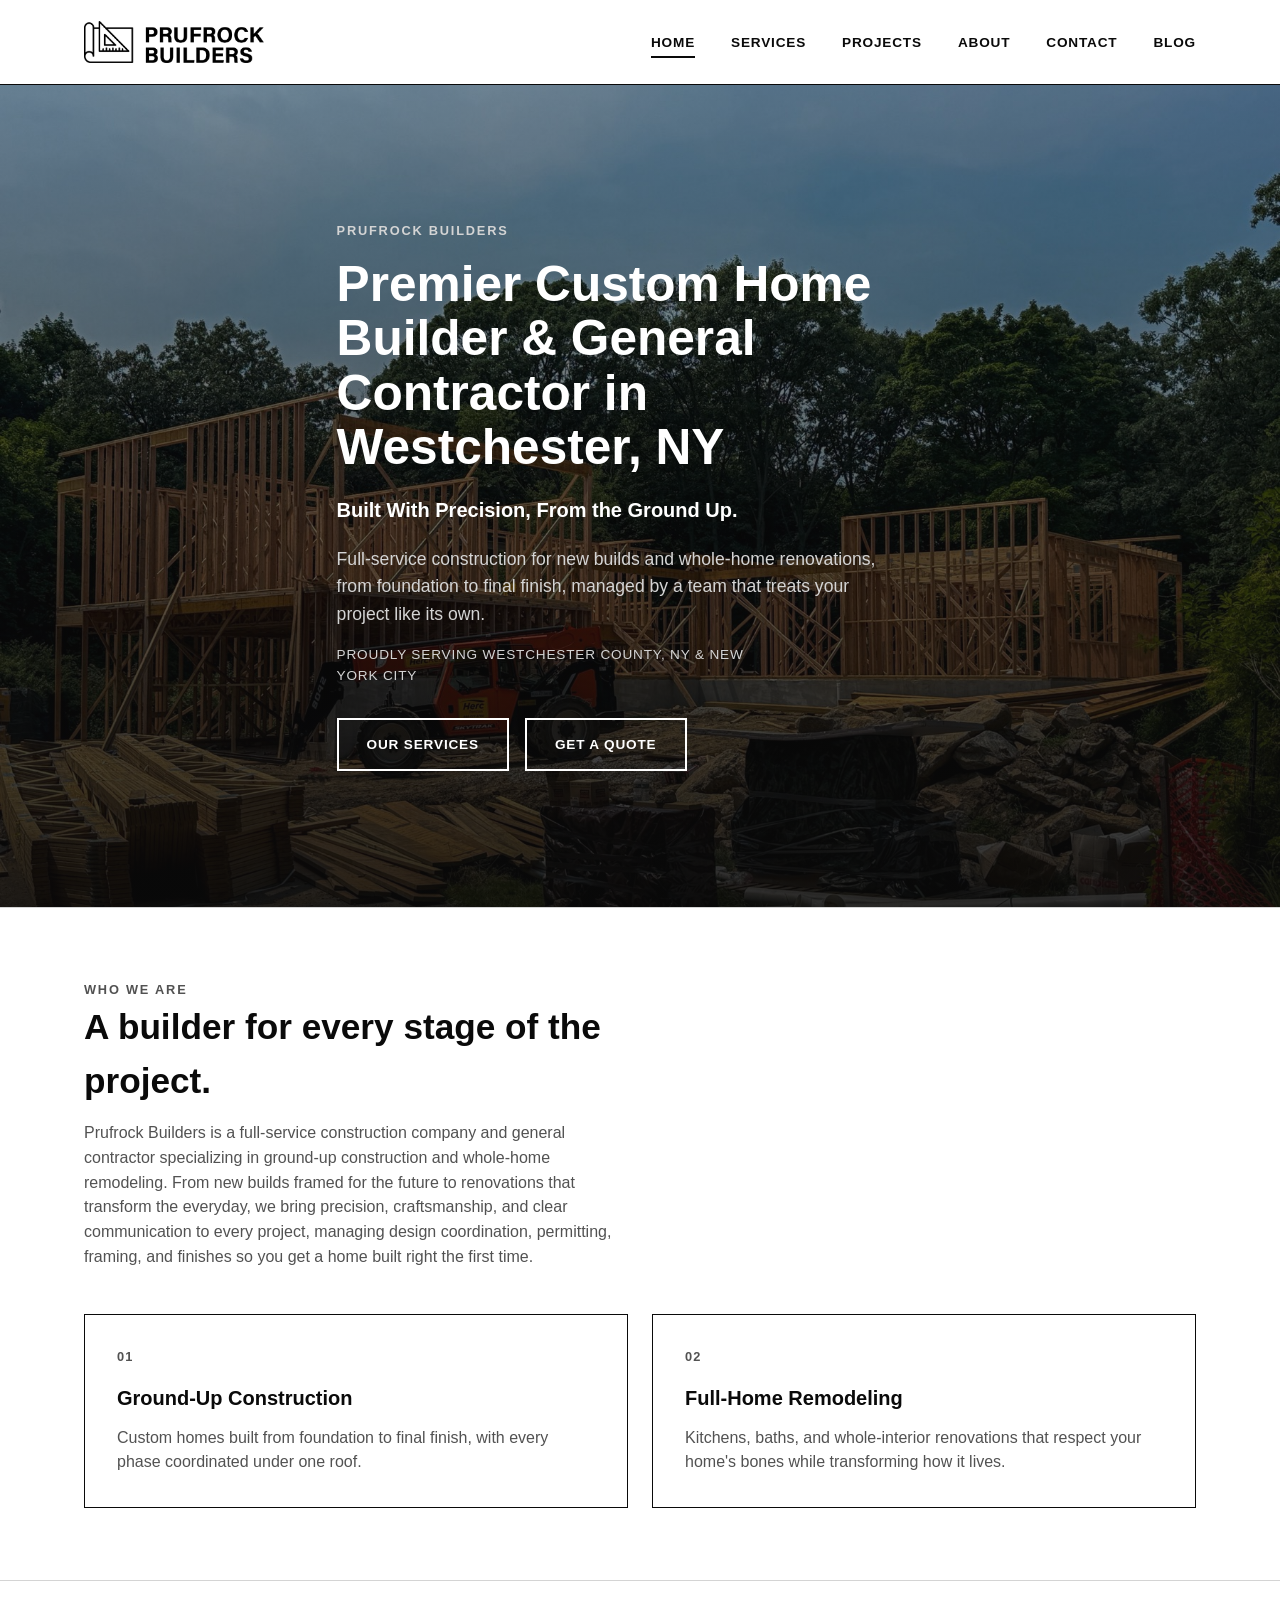
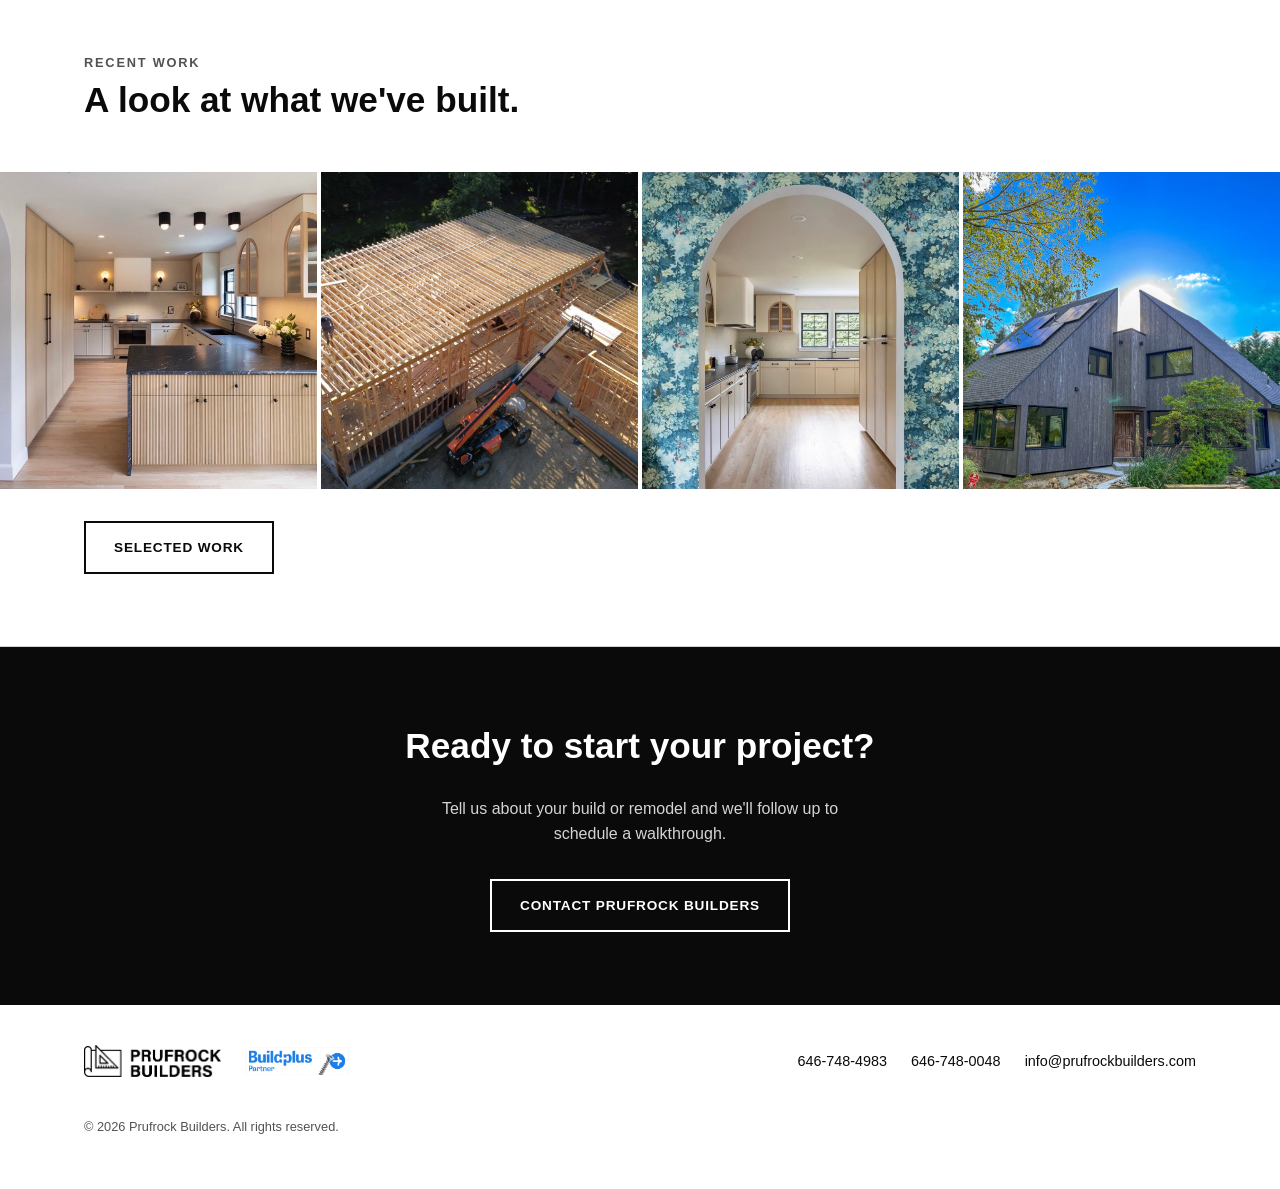
==== commit aca6adcf: "Move Buildplus badge next to the Prufrock logo in footer - Badge now sits directly beside the logo, " ====
--- a/index.html
+++ b/index.html
@@ -144,15 +144,15 @@
     <a class="brand" href="index.html">
       <img src="images/logo.png" alt="Prufrock Builders logo" />
     </a>
+    <a class="partner-badge" href="https://buildplus.app/" target="_blank" rel="noopener noreferrer">
+      <img src="images/buildplus-partner-badge.png" alt="Buildplus Partner" />
+    </a>
     <ul class="footer-links">
       <li><a href="tel:6467484983">646-748-4983</a></li>
       <li><a href="tel:6467480048">646-748-0048</a></li>
       <li><a href="mailto:info@prufrockbuilders.com">info@prufrockbuilders.com</a></li>
     </ul>
     <p class="copyright">&copy; 2026 Prufrock Builders. All rights reserved.</p>
-    <a class="partner-badge" href="https://buildplus.app/" target="_blank" rel="noopener noreferrer">
-      <img src="images/buildplus-partner-badge.png" alt="Buildplus Partner" />
-    </a>
   </div>
 </footer>
 
--- a/css/styles.css
+++ b/css/styles.css
@@ -595,10 +595,27 @@
 
 .site-footer .wrap {
   display: flex;
-  justify-content: space-between;
   align-items: center;
   flex-wrap: wrap;
-  gap: 16px;
+  gap: 16px 24px;
+}
+
+.site-footer .footer-links {
+  margin-left: auto;
+}
+
+.site-footer .copyright {
+  flex-basis: 100%;
+}
+
+@media (max-width: 780px) {
+  .site-footer .wrap {
+    justify-content: center;
+    text-align: center;
+  }
+  .site-footer .footer-links {
+    margin-left: 0;
+  }
 }
 
 .site-footer .brand img {
@@ -631,7 +648,6 @@
 
 .partner-badge {
   display: inline-block;
-  margin-top: 16px;
   opacity: 0.9;
   transition: opacity 0.15s ease;
 }
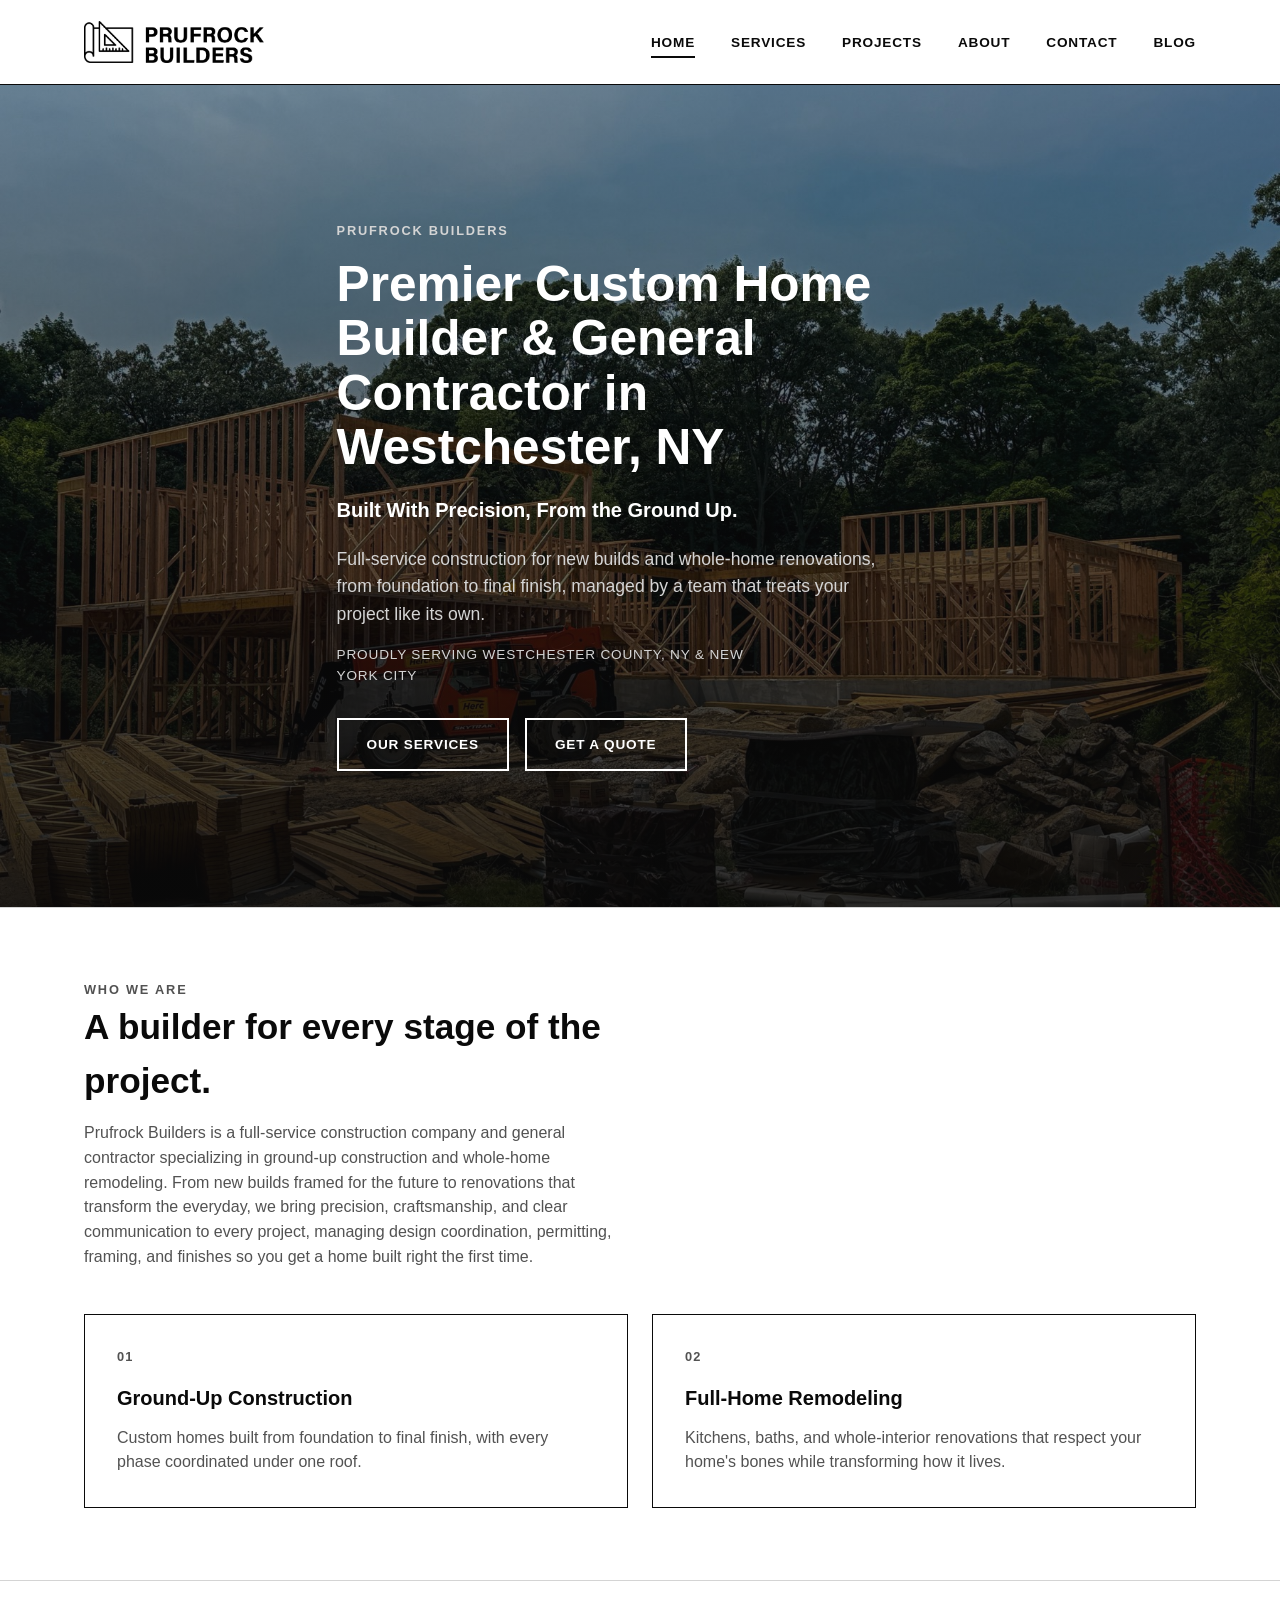
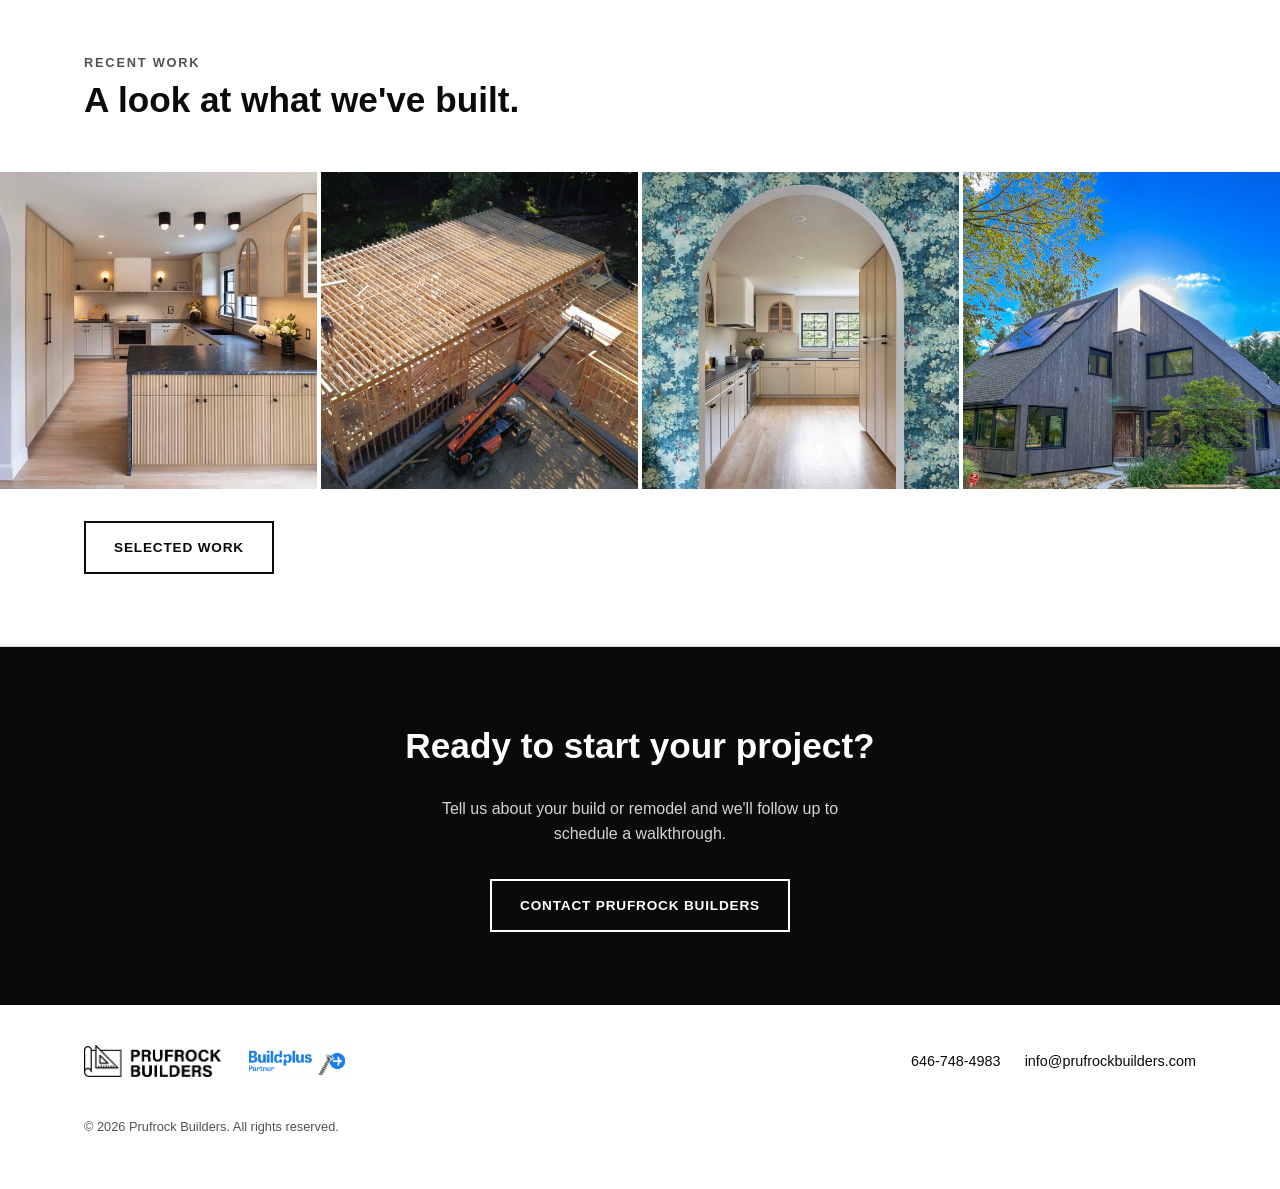
==== commit 139da25c: "Remove second phone number (646-748-0048) site-wide Dropped from all page footers, the Contact page," ====
--- a/index.html
+++ b/index.html
@@ -31,7 +31,7 @@
   "logo": "https://prufrockbuilders.com/images/logo.png",
   "image": "https://prufrockbuilders.com/images/og-share-image.jpg",
   "description": "Full-service construction company specializing in ground-up construction and whole-home remodeling.",
-  "telephone": ["+1-646-748-4983", "+1-646-748-0048"],
+  "telephone": "+1-646-748-4983",
   "email": "info@prufrockbuilders.com",
   "areaServed": [
     { "@type": "AdministrativeArea", "name": "Westchester County, NY" },
@@ -149,7 +149,6 @@
     </a>
     <ul class="footer-links">
       <li><a href="tel:6467484983">646-748-4983</a></li>
-      <li><a href="tel:6467480048">646-748-0048</a></li>
       <li><a href="mailto:info@prufrockbuilders.com">info@prufrockbuilders.com</a></li>
     </ul>
     <p class="copyright">&copy; 2026 Prufrock Builders. All rights reserved.</p>
